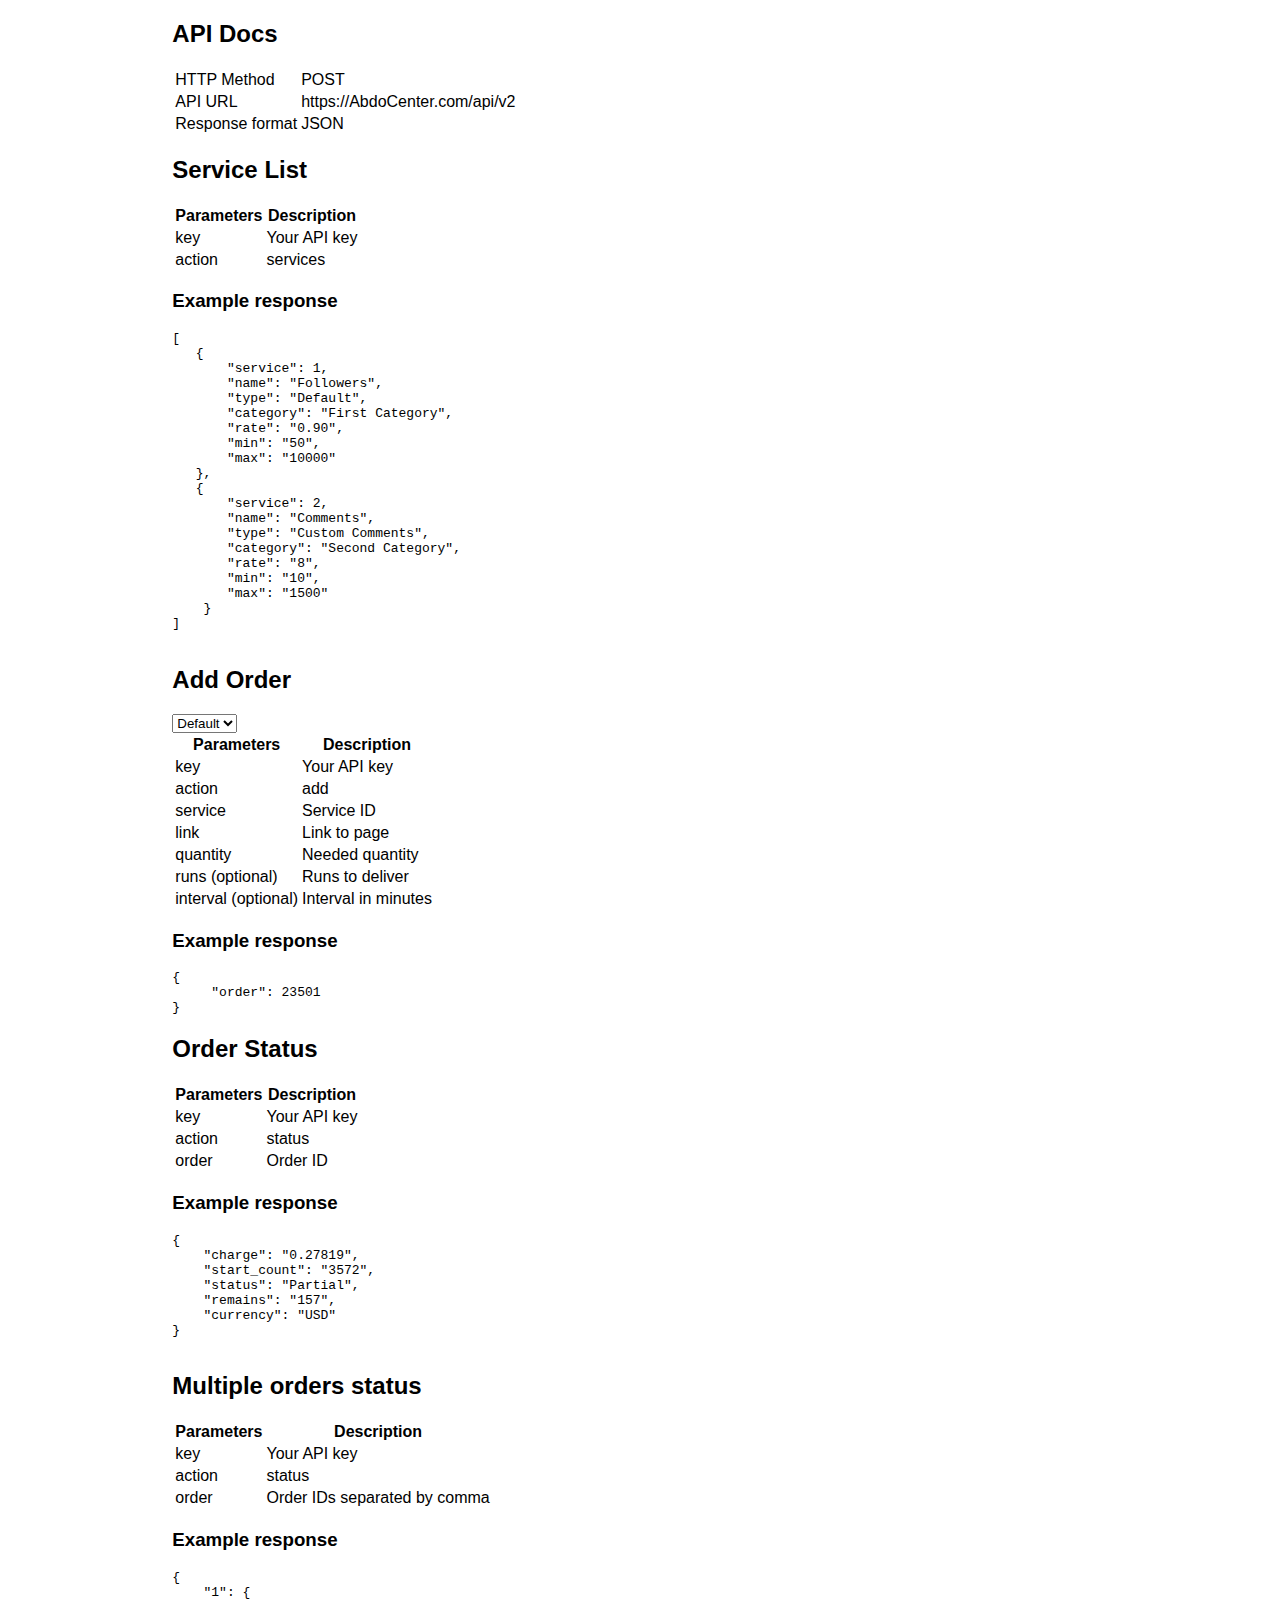
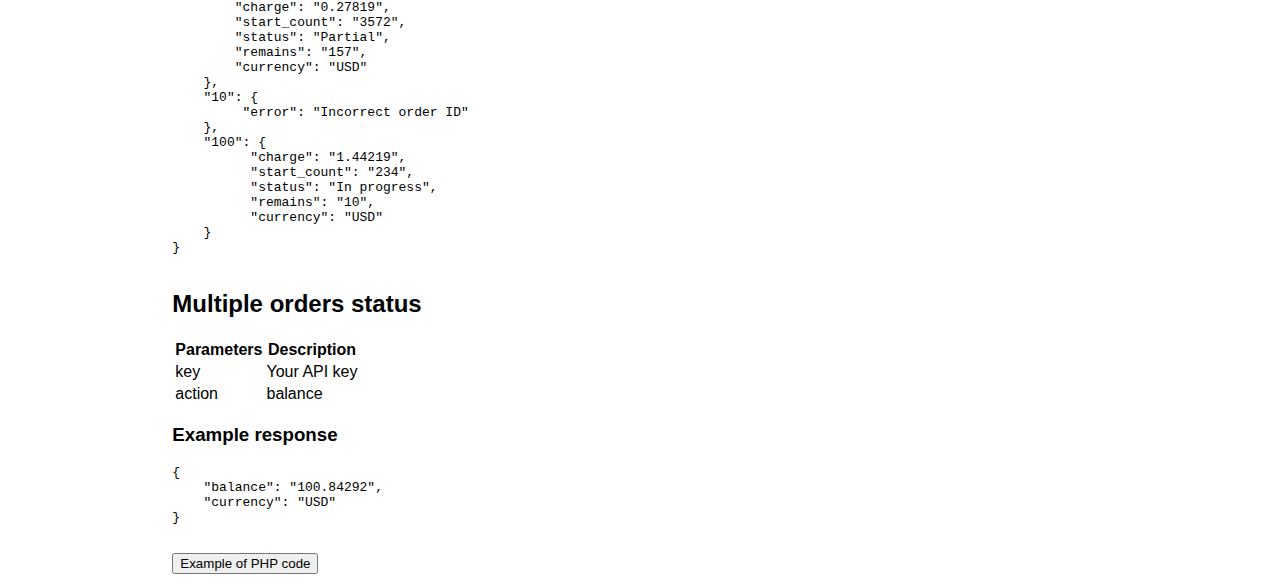
==== API.html @ 2e0374b1 "Add files via upload" ====
<!DOCTYPE html>
<html lang="en">
<head>
    <meta charset="UTF-8">
    <meta name="viewport" content="width=device-width, initial-scale=1.0">
    <link rel="stylesheet" href="css/style.css">
    <title>Document</title>
</head>
<body>
    <div class="container">
       
        <div class="section">
            <h2>API Docs</h2>
            <table>
                <tr><td>HTTP Method</td><td>POST</td></tr>
                <tr><td>API URL</td><td>https://AbdoCenter.com/api/v2</td></tr>
                <tr><td>Response format</td><td>JSON</td></tr>
            </table>
            </div>
<div class="section">
            <h2>Service List</h2>
        
            <table>
                <tr><th>Parameters</th><th>Description</th></tr>
                <tr><td>key</td><td>Your API key</td></tr>
                <tr><td>action</td><td>services</td></tr>
            </table>
        </div>
 <h3>Example response</h3>
 <pre>
[
   {
       "service": 1,
       "name": "Followers",
       "type": "Default",
       "category": "First Category",
       "rate": "0.90",
       "min": "50",
       "max": "10000"
   },
   {
       "service": 2,
       "name": "Comments",
       "type": "Custom Comments",
       "category": "Second Category",
       "rate": "8",
       "min": "10",
       "max": "1500"
    }
]
            </pre>

        <div class="section">
            <h2>Add Order</h2>
            <select>
                <option value="default">Default</option>
                <option value="default">Default</option>
            </select>
            <table>
                <tr><th>Parameters</th><th>Description</th></tr>
                <tr><td>key</td><td>Your API key</td></tr>
                <tr><td>action</td><td>add</td></tr>
                <tr><td>service</td><td>Service ID</td></tr>
                <tr><td>link</td><td>Link to page</td></tr>
                <tr><td>quantity</td><td>Needed quantity</td></tr>
                <tr><td>runs (optional)</td><td>Runs to deliver</td></tr>
                <tr><td>interval (optional)</td><td>Interval in minutes</td></tr>
            </table>
        </div>
<h3>Example response</h3>

            <pre>
{
     "order": 23501
}
</pre>
       

        <div class="section">
            <h2>Order Status</h2>
            <table>
                <tr><th>Parameters</th><th>Description</th></tr>
                <tr><td>key</td><td>Your API key</td></tr>
                <tr><td>action</td><td>status</td></tr>
                <tr><td>order</td><td>Order ID</td></tr>
            </table>
        </div>
            <h3>Example response</h3>
            <pre>
{
    "charge": "0.27819",
    "start_count": "3572",
    "status": "Partial",
    "remains": "157",
    "currency": "USD"
}
            </pre>

            <div class="section">
                <h2>Multiple orders status</h2>
                <table>
                    <tr><th>Parameters</th><th>Description</th></tr>
                    <tr><td>key</td><td>Your API key</td></tr>
                    <tr><td>action</td><td>status</td></tr>
                    <tr><td>order</td><td>Order IDs separated by comma</td></tr>
                </table>
            </div>
                <h3>Example response</h3>
                <pre>
{
    "1": {
        "charge": "0.27819",
        "start_count": "3572",
        "status": "Partial",
        "remains": "157",
        "currency": "USD"
    },
    "10": {
         "error": "Incorrect order ID"
    },
    "100": {
          "charge": "1.44219",
          "start_count": "234",
          "status": "In progress",
          "remains": "10",
          "currency": "USD"
    }
}
                </pre>
                <div class="section">
                    <h2>Multiple orders status</h2>
                    <table>
                        <tr><th>Parameters</th><th>Description</th></tr>
                        <tr><td>key</td><td>Your API key</td></tr>
                        <tr><td>action</td><td>balance</td></tr>
                    </table>
                </div>
                    <h3>Example response</h3>
                    <pre>{
    "balance": "100.84292",
    "currency": "USD"
}
                    </pre>
                    <button class="ptn2">Example of PHP code</button>
        </div>
    
</body>
</html>
---- css/style.css ----
/* Start global rule  */
* {
    -webkit-box-sizing: border-box;
    -moz-box-sizing: border-box;
    box-sizing: border-box;
}

body {
    font-family: "Noto Kufi Arabic", sans-serif;
}

html {
    scroll-behavior: smooth;
}

.container {
    margin-left: auto;
    margin-right: auto;
    padding-left: 13%;
    padding-right: 6%;
}

a {
    text-decoration: none;
}

ul {
    list-style: none;
}
/* End global rule  */
/* Start Footer */
footer {
    position: relative;
    padding-top: 30px;
}

footer::before {
    position: absolute;
    content: "";
    bottom: 0;
    left: 0;
    right: 0;
    top: 0;
    height: 100%;
    width: 100%;
    background-color: #292a2f;
    border-top-left-radius: 45px;
    border-top-right-radius: 45px;
    z-index: -1;
}

footer .container {
    display: grid;
    grid-template-columns: repeat(auto-fill, minmax(300px, 1fr));
    gap: 45px;
    padding-bottom: 25px;
}

@media (max-width: 991px) {
    footer .container {
        padding-left: 20px;
        padding-right: 20px;
        gap: 0;
    }
}

footer .text h3 {
    margin-top: 35px;
    font-size: 17px;
    font-weight: unset;
    width: fit-content;
}

footer .text h3 a {
    color: #007bff;
    transition: 0.5s;
    margin-top: 10px;
}

footer .text h3:hover a {
    color: #0263cb;
    cursor: pointer;
    text-decoration: underline;
}

footer .text p {
    color: #ffffff80;
    font-size: 18px;
    line-height: 1.4;
    width: 100%;
}

footer .links h3 {
    color: white;
    font-size: 25px;
}

footer .links ul {
    padding: 0;
    display: flex;
    flex-direction: column;
    gap: 12px;
} 

footer .links ul a {
    color: #ffffff80;
    font-size: 17px;
}

footer .push h3 {
    color: white;
    font-size: 25px;
}

footer .tex {
    text-align: center;
    background-color: #1a1b20;
    padding: 20px;
    color: #ffffff80;
}
/* End Footer */
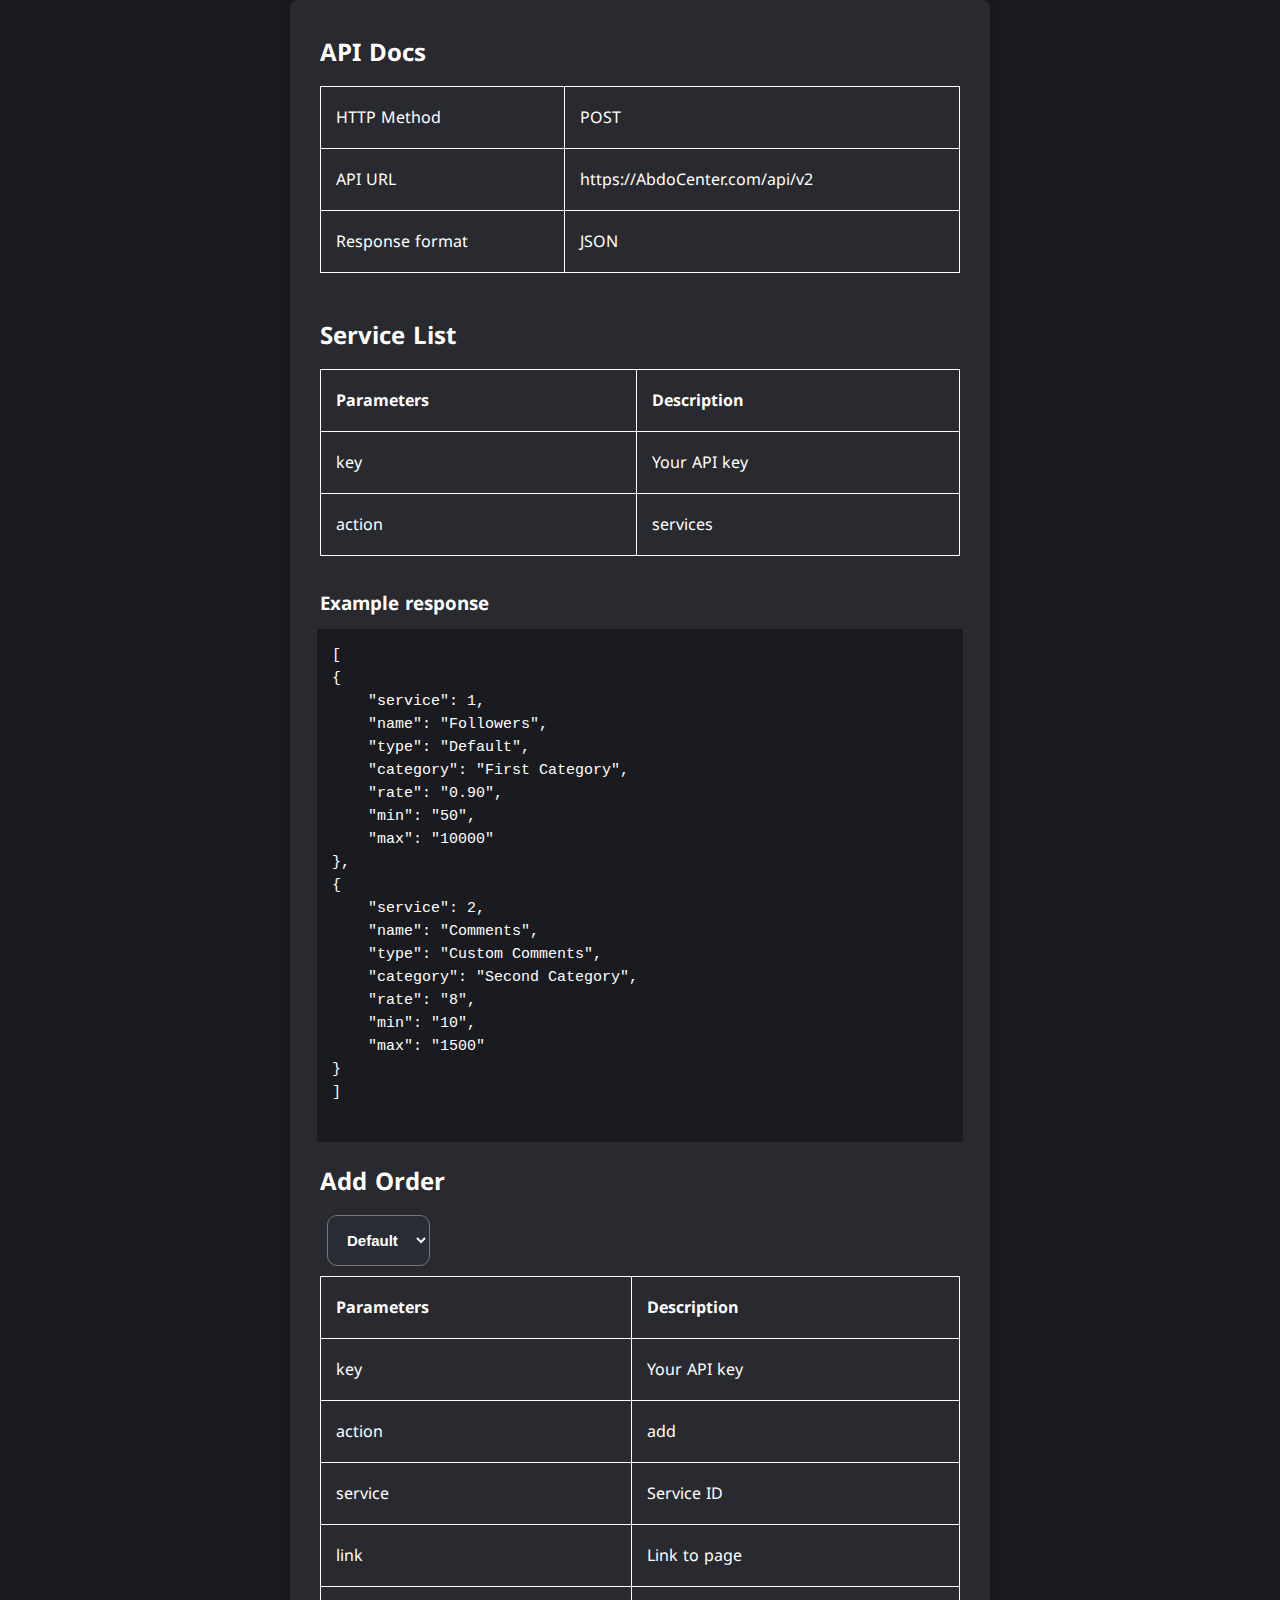
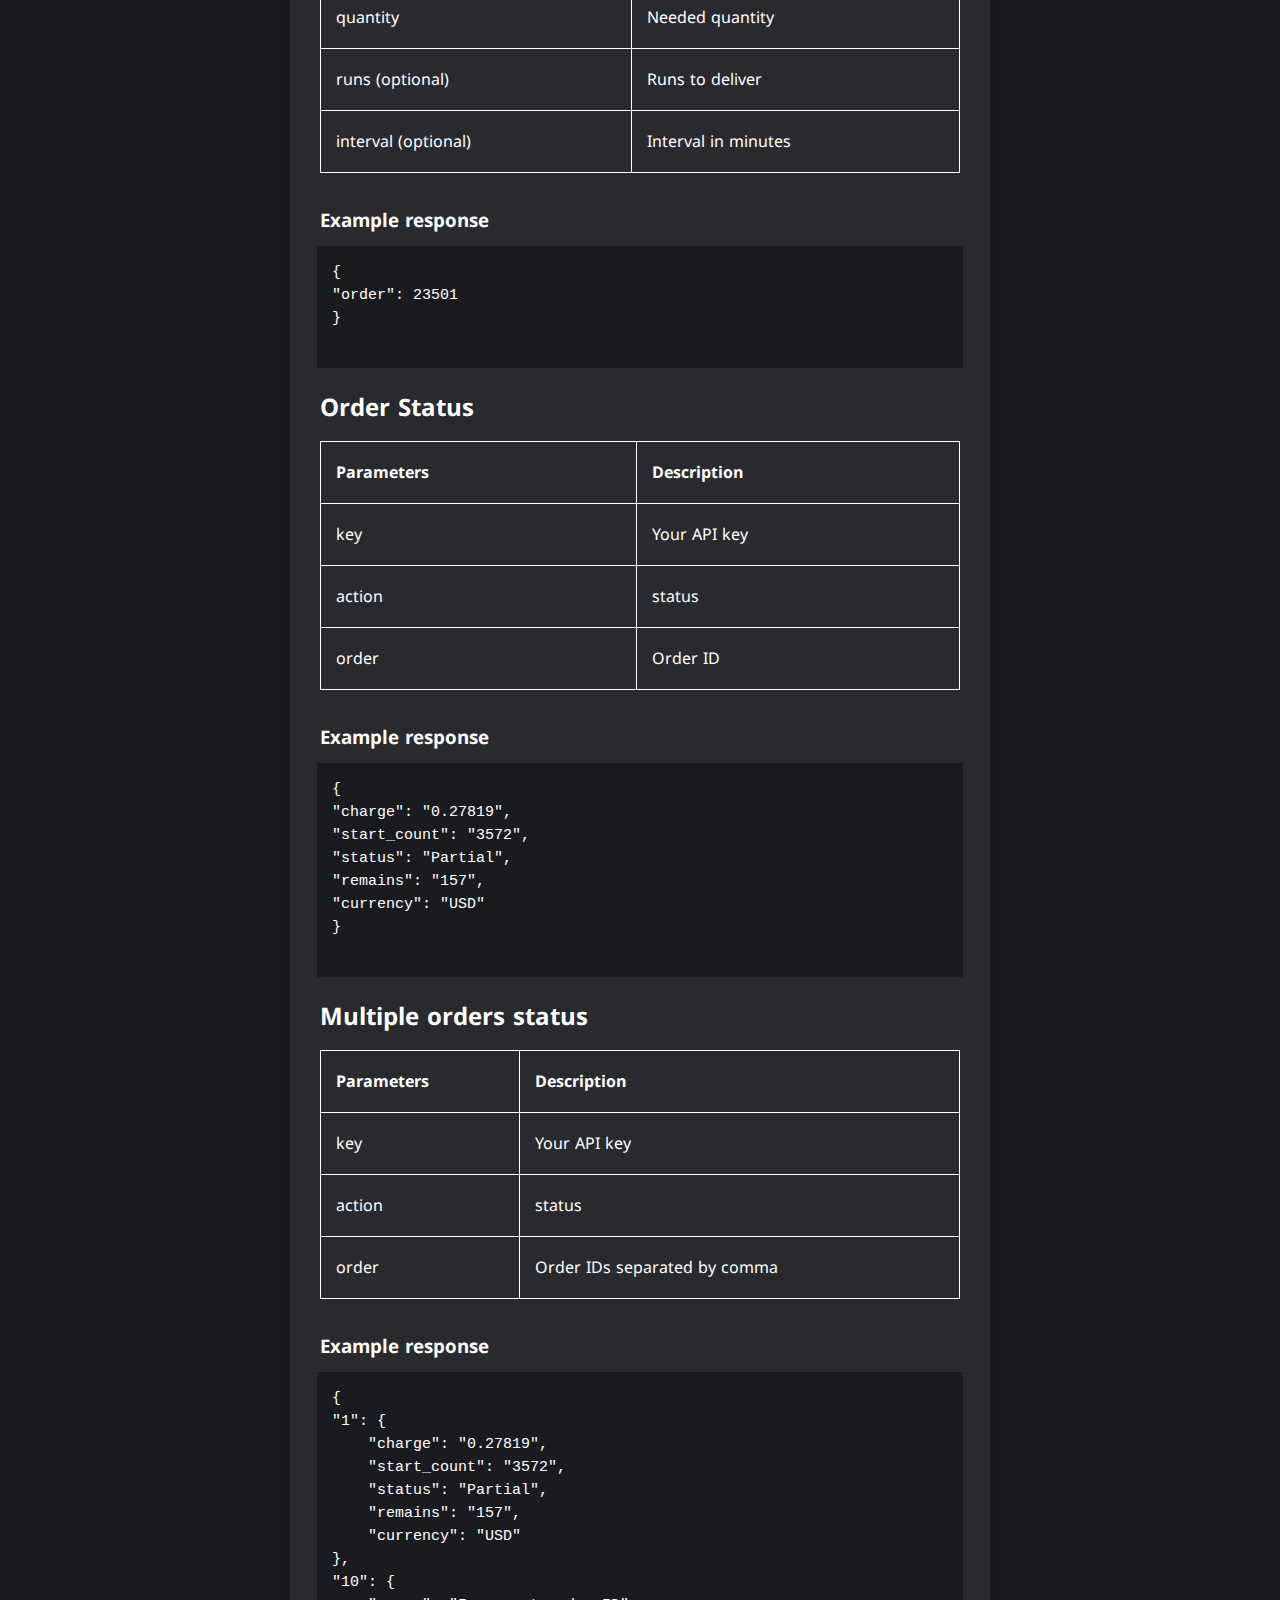
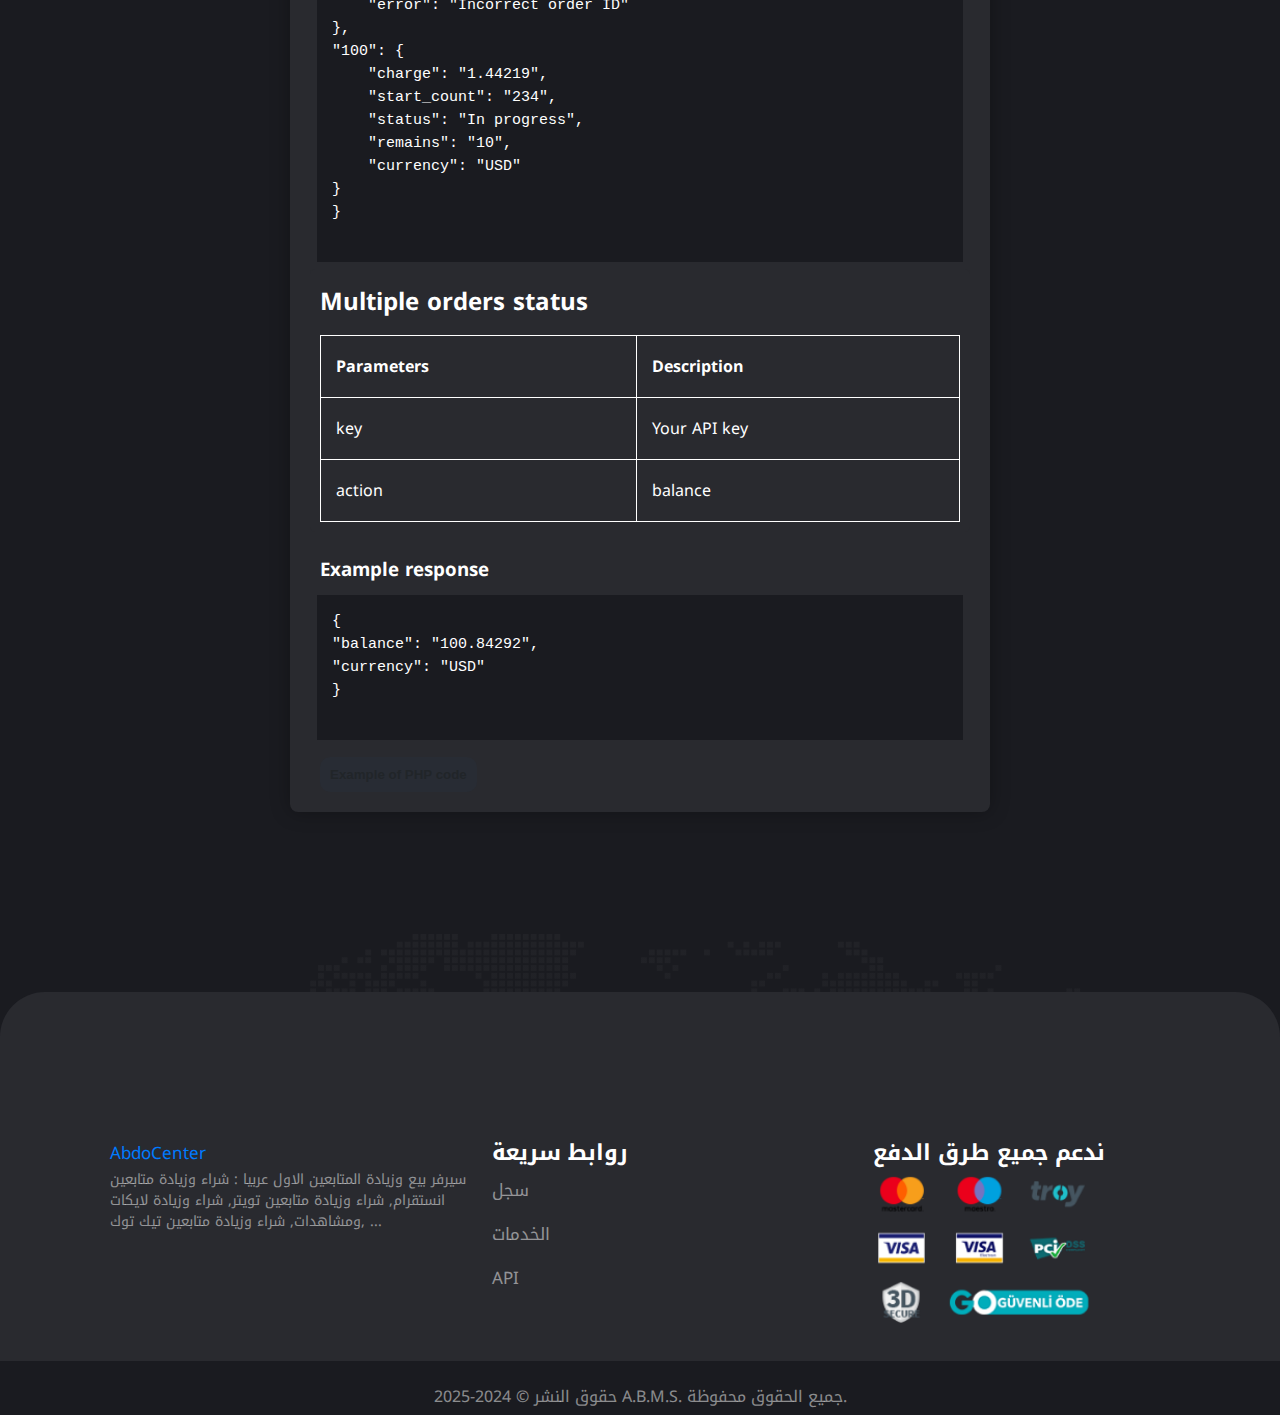
==== commit d075776a: "Update" ====
--- a/API.html
+++ b/API.html
@@ -3,99 +3,99 @@
 <head>
     <meta charset="UTF-8">
     <meta name="viewport" content="width=device-width, initial-scale=1.0">
-    <link rel="stylesheet" href="css/style.css">
-    <title>Document</title>
+    <link rel="stylesheet" href="style.css">
+    <title>API</title>
+    <!-- Google Font -->
+    <link rel="preconnect" href="https://fonts.googleapis.com">
+    <link rel="preconnect" href="https://fonts.gstatic.com" crossorigin>
+    <link href="https://fonts.googleapis.com/css2?family=Cairo:wght@200..1000&family=Noto+Kufi+Arabic:wght@100..900&display=swap" rel="stylesheet">
 </head>
 <body>
-    <div class="container">
-       
-        <div class="section">
-            <h2>API Docs</h2>
-            <table>
-                <tr><td>HTTP Method</td><td>POST</td></tr>
-                <tr><td>API URL</td><td>https://AbdoCenter.com/api/v2</td></tr>
-                <tr><td>Response format</td><td>JSON</td></tr>
-            </table>
+    <!-- Start Tables -->
+    <div class="tables">
+        <div class="container">
+            <div class="section">
+                <h2>API Docs</h2>
+                <table>
+                    <tr><td>HTTP Method</td><td>POST</td></tr>
+                    <tr><td>API URL</td><td>https://AbdoCenter.com/api/v2</td></tr>
+                    <tr><td>Response format</td><td>JSON</td></tr>
+                </table>
             </div>
-<div class="section">
-            <h2>Service List</h2>
-        
-            <table>
-                <tr><th>Parameters</th><th>Description</th></tr>
-                <tr><td>key</td><td>Your API key</td></tr>
-                <tr><td>action</td><td>services</td></tr>
-            </table>
-        </div>
- <h3>Example response</h3>
- <pre>
+            <div class="section">
+                <h2>Service List</h2>
+            
+                <table>
+                    <tr><th>Parameters</th><th>Description</th></tr>
+                    <tr><td>key</td><td>Your API key</td></tr>
+                    <tr><td>action</td><td>services</td></tr>
+                </table>
+            </div>
+            <h3>Example response</h3>
+            <pre>
 [
-   {
-       "service": 1,
-       "name": "Followers",
-       "type": "Default",
-       "category": "First Category",
-       "rate": "0.90",
-       "min": "50",
-       "max": "10000"
-   },
-   {
-       "service": 2,
-       "name": "Comments",
-       "type": "Custom Comments",
-       "category": "Second Category",
-       "rate": "8",
-       "min": "10",
-       "max": "1500"
-    }
+{
+    "service": 1,
+    "name": "Followers",
+    "type": "Default",
+    "category": "First Category",
+    "rate": "0.90",
+    "min": "50",
+    "max": "10000"
+},
+{
+    "service": 2,
+    "name": "Comments",
+    "type": "Custom Comments",
+    "category": "Second Category",
+    "rate": "8",
+    "min": "10",
+    "max": "1500"
+}
 ]
             </pre>
-
-        <div class="section">
-            <h2>Add Order</h2>
-            <select>
-                <option value="default">Default</option>
-                <option value="default">Default</option>
-            </select>
-            <table>
-                <tr><th>Parameters</th><th>Description</th></tr>
-                <tr><td>key</td><td>Your API key</td></tr>
-                <tr><td>action</td><td>add</td></tr>
-                <tr><td>service</td><td>Service ID</td></tr>
-                <tr><td>link</td><td>Link to page</td></tr>
-                <tr><td>quantity</td><td>Needed quantity</td></tr>
-                <tr><td>runs (optional)</td><td>Runs to deliver</td></tr>
-                <tr><td>interval (optional)</td><td>Interval in minutes</td></tr>
-            </table>
-        </div>
-<h3>Example response</h3>
-
-            <pre>
-{
-     "order": 23501
-}
-</pre>
-       
-
-        <div class="section">
-            <h2>Order Status</h2>
-            <table>
-                <tr><th>Parameters</th><th>Description</th></tr>
-                <tr><td>key</td><td>Your API key</td></tr>
-                <tr><td>action</td><td>status</td></tr>
-                <tr><td>order</td><td>Order ID</td></tr>
-            </table>
-        </div>
+            <div class="section">
+                <h2>Add Order</h2>
+                <select>
+                    <option value="default">Default</option>
+                    <option value="default">Default</option>
+                </select>
+                <table>
+                    <tr><th>Parameters</th><th>Description</th></tr>
+                    <tr><td>key</td><td>Your API key</td></tr>
+                    <tr><td>action</td><td>add</td></tr>
+                    <tr><td>service</td><td>Service ID</td></tr>
+                    <tr><td>link</td><td>Link to page</td></tr>
+                    <tr><td>quantity</td><td>Needed quantity</td></tr>
+                    <tr><td>runs (optional)</td><td>Runs to deliver</td></tr>
+                    <tr><td>interval (optional)</td><td>Interval in minutes</td></tr>
+                </table>
+            </div>
             <h3>Example response</h3>
             <pre>
 {
-    "charge": "0.27819",
-    "start_count": "3572",
-    "status": "Partial",
-    "remains": "157",
-    "currency": "USD"
+"order": 23501
 }
             </pre>
-
+            <div class="section">
+                <h2>Order Status</h2>
+                <table>
+                    <tr><th>Parameters</th><th>Description</th></tr>
+                    <tr><td>key</td><td>Your API key</td></tr>
+                    <tr><td>action</td><td>status</td></tr>
+                    <tr><td>order</td><td>Order ID</td></tr>
+                </table>
+            </div>
+            <h3>Example response</h3>
+            <pre>
+{
+"charge": "0.27819",
+"start_count": "3572",
+"status": "Partial",
+"remains": "157",
+"currency": "USD"
+}
+            </pre>
             <div class="section">
                 <h2>Multiple orders status</h2>
                 <table>
@@ -105,44 +105,72 @@
                     <tr><td>order</td><td>Order IDs separated by comma</td></tr>
                 </table>
             </div>
-                <h3>Example response</h3>
-                <pre>
+            <h3>Example response</h3>
+            <pre>
 {
-    "1": {
-        "charge": "0.27819",
-        "start_count": "3572",
-        "status": "Partial",
-        "remains": "157",
-        "currency": "USD"
-    },
-    "10": {
-         "error": "Incorrect order ID"
-    },
-    "100": {
-          "charge": "1.44219",
-          "start_count": "234",
-          "status": "In progress",
-          "remains": "10",
-          "currency": "USD"
-    }
-}
-                </pre>
-                <div class="section">
-                    <h2>Multiple orders status</h2>
-                    <table>
-                        <tr><th>Parameters</th><th>Description</th></tr>
-                        <tr><td>key</td><td>Your API key</td></tr>
-                        <tr><td>action</td><td>balance</td></tr>
-                    </table>
-                </div>
-                    <h3>Example response</h3>
-                    <pre>{
-    "balance": "100.84292",
+"1": {
+    "charge": "0.27819",
+    "start_count": "3572",
+    "status": "Partial",
+    "remains": "157",
+    "currency": "USD"
+},
+"10": {
+    "error": "Incorrect order ID"
+},
+"100": {
+    "charge": "1.44219",
+    "start_count": "234",
+    "status": "In progress",
+    "remains": "10",
     "currency": "USD"
 }
-                    </pre>
-                    <button class="ptn2">Example of PHP code</button>
+}
+            </pre>
+            <div class="section">
+                <h2>Multiple orders status</h2>
+                <table>
+                    <tr><th>Parameters</th><th>Description</th></tr>
+                    <tr><td>key</td><td>Your API key</td></tr>
+                    <tr><td>action</td><td>balance</td></tr>
+                </table>
+            </div>
+            <h3>Example response</h3>
+            <pre>{
+"balance": "100.84292",
+"currency": "USD"
+}
+            </pre>
+            <button class="ptn2">Example of PHP code</button>
+        </div> 
+    </div>
+    <!-- End Tables -->
+    <!-- Start space  -->
+    <div class="space"></div> 
+    <!-- End space  -->
+    <!-- Start Footer  -->
+    <footer>
+        <div class="container">
+            <div class="text">
+                <h3><a href="index.html">AbdoCenter</a></h3>
+                <p>سيرفر بيع وزيادة المتابعين الاول عربيا : شراء وزيادة متابعين انستقرام, شراء وزيادة متابعين تويتر, شراء وزيادة لايكات ومشاهدات, شراء وزيادة متابعين تيك توك, ...</p>
+            </div>
+            <div class="links">
+                <h3>روابط سريعة</h3>
+                <ul>
+                    <li><a href="registration.html">سجل</a></li>
+                    <li><a href="#">الخدمات</a></li>
+                    <li><a href="API.html">API</a></li>
+                </ul>
+            </div>
+            <div class="push">
+                <h3>ندعم جميع طرق الدفع</h3>
+                <img src="images/payment-methods.png" alt="image" />
+            </div>
         </div>
-    
+        <p class="tex">حقوق النشر © 2024-2025 A.B.M.S. جميع الحقوق محفوظة.</p>
+    </footer>
+    <!-- End Footer  -->
+
 </body>
 </html>--- a/style.css
+++ b/style.css
@@ -0,0 +1,254 @@
+*{
+    margin: 0;
+    padding: 0;
+    box-sizing: border-box;
+}
+body {
+    font-family: "Noto Kufi Arabic", sans-serif;
+    background-color: #1a1b20;
+    color: #d4d4d4;
+    margin: 0;
+    padding: 20px;
+    background-image: linear-gradient(rgba(26, 27, 32, 0.7), rgba(26, 27, 32, 1.7)), url(../images/world.svg);
+    background-repeat: no-repeat;
+    background-position: bottom;
+    background-size: 70%;
+   z-index: -2;
+   margin-bottom: 600px;
+}
+
+* {
+    -webkit-box-sizing: border-box;
+    -moz-box-sizing: border-box;
+    box-sizing: border-box;
+}
+
+body {
+    font-family: "Noto Kufi Arabic", sans-serif;
+    margin: 0;
+    padding: 0;
+    background-color: #1a1b20;
+}
+
+html {
+    scroll-behavior: smooth;
+}
+
+.container {
+    margin-left: auto;
+    margin-right: auto;
+    padding-left: 15px;
+    padding-right: 15px;
+}
+a {
+    text-decoration: none;
+}
+
+ul {
+    list-style: none;
+    display: flex;
+}
+
+/* Small  */
+@media (min-width: 768px) {
+    .container {
+        width: 750px;
+    }
+}
+/* Medium */
+@media (min-width: 992px) {
+    .container {
+        width: 970px;
+    }
+}
+/* Large  */
+@media (min-width: 1200px) {
+    .container {
+        width : 1170px;
+    }
+}
+/* Start Tables */
+.tables .container {
+    max-width: 700px;
+    margin: auto;
+    background-color: #292a2f;
+    padding: 20px;
+    border-radius: 8px;
+    box-shadow: 0 0 20px rgba(0, 0, 0, 0.3);
+}
+
+.tables h1, h2 {
+    color: white;
+}
+
+.tables .section {
+    margin-bottom: 20px;
+    padding: 10px;
+    background-color: #292a2f;
+    border-radius: 5px;
+}
+
+.tables table {
+    width: 100%;
+    border-collapse: collapse;
+    margin-top: 10px;
+}
+
+.tables table, th, td {
+    border: 1px solid white;
+    padding: 15px;
+    text-align: left;
+    color: white;
+}
+.tables pre {
+    background-color: #1a1b20;  
+    color: white;  
+    font-size: 15px;
+    padding: 15px;
+    margin-top: 10px;
+    overflow-x: auto;
+    white-space: pre-wrap;  
+    word-wrap: break-word;
+    text-align: left;  
+    margin: 7px;
+    line-height: 23px;
+}
+.tables h3{
+    margin-left: 10px;
+    color: white;
+}
+.tables select {
+    padding: 15px;
+    margin-left: 7px;
+    margin-top: 10px;
+    border-radius: 10px;
+    background-color: #282c34;
+    color: white;
+    border: 1px solid #777;
+    font-weight: bold;
+    font-size: 15px;
+}
+.tables .ptn2{
+    margin-left: 10px;
+    margin-top: 10px;
+    padding: 10px;
+    background-color: #282c34;
+    color: #212529;
+    border: none;
+    /* border: 0px solid #282c34; */
+    border-radius: 10px;
+    cursor: pointer;
+    font-weight: bold;
+}
+/* End Tables */
+/* Start Space */
+.space {
+    height: 180px;
+}
+
+@media (max-width: 991px) {
+    .space  {
+      height: 80px;
+    }
+}
+/* End Space */
+/* Start Footer */
+footer {
+    position: relative;
+    padding-top: 140px;
+    z-index: 1;
+}
+
+footer::before {
+    position: absolute;
+    content: "";
+    bottom: 0;
+    left: 0;
+    right: 0;
+    top: 0;
+    height: 100%;
+    width: 100%;
+    background-color: #292a2f;
+    border-top-left-radius: 45px;
+    border-top-right-radius: 45px;
+    z-index: -1;
+}
+
+footer .container {
+    display: grid;
+    grid-template-columns: repeat(auto-fill, minmax(300px, 1fr));
+    gap: 45px;
+    padding-bottom: 25px;
+    padding-left: 55px;
+}
+
+@media (max-width: 768px) {
+    footer .container {
+        padding-left: 15px;
+    }
+}
+
+footer .text {
+    width: 400px;
+}
+
+footer .text h3 {
+    margin-top: 5px;
+    font-size: 17px;
+    font-weight: unset;
+    width: fit-content;
+}
+
+footer .text h3 a {
+    color: #007bff;
+    transition: 0.5s;
+    margin-top: 10px;
+}
+
+footer .text h3:hover a {
+    color: #0263cb;
+    cursor: pointer;
+    text-decoration: underline;
+}
+
+footer .text p {
+    color: #ffffff80;
+    font-size: 14px;
+    line-height: 1.5;
+    width: 100%;
+}
+
+footer .links h3 {
+    color: white;
+    font-size: 22px;
+}
+
+footer .links ul {
+    padding: 0;
+    display: flex;
+    flex-direction: column;
+    gap: 12px;
+} 
+
+footer .links ul a {
+    color: #ffffff80;
+    font-size: 17px;
+}
+
+footer .push h3 {
+    color: white;
+    font-size: 22px;
+}
+
+footer .push img {
+    width: 220px;
+}
+
+footer .tex {
+    text-align: center;
+    background-color: #1a1b20;
+    padding-top: 20px;
+    padding-bottom: 3px;
+    color: #ffffff80;
+}
+/* End Footer */